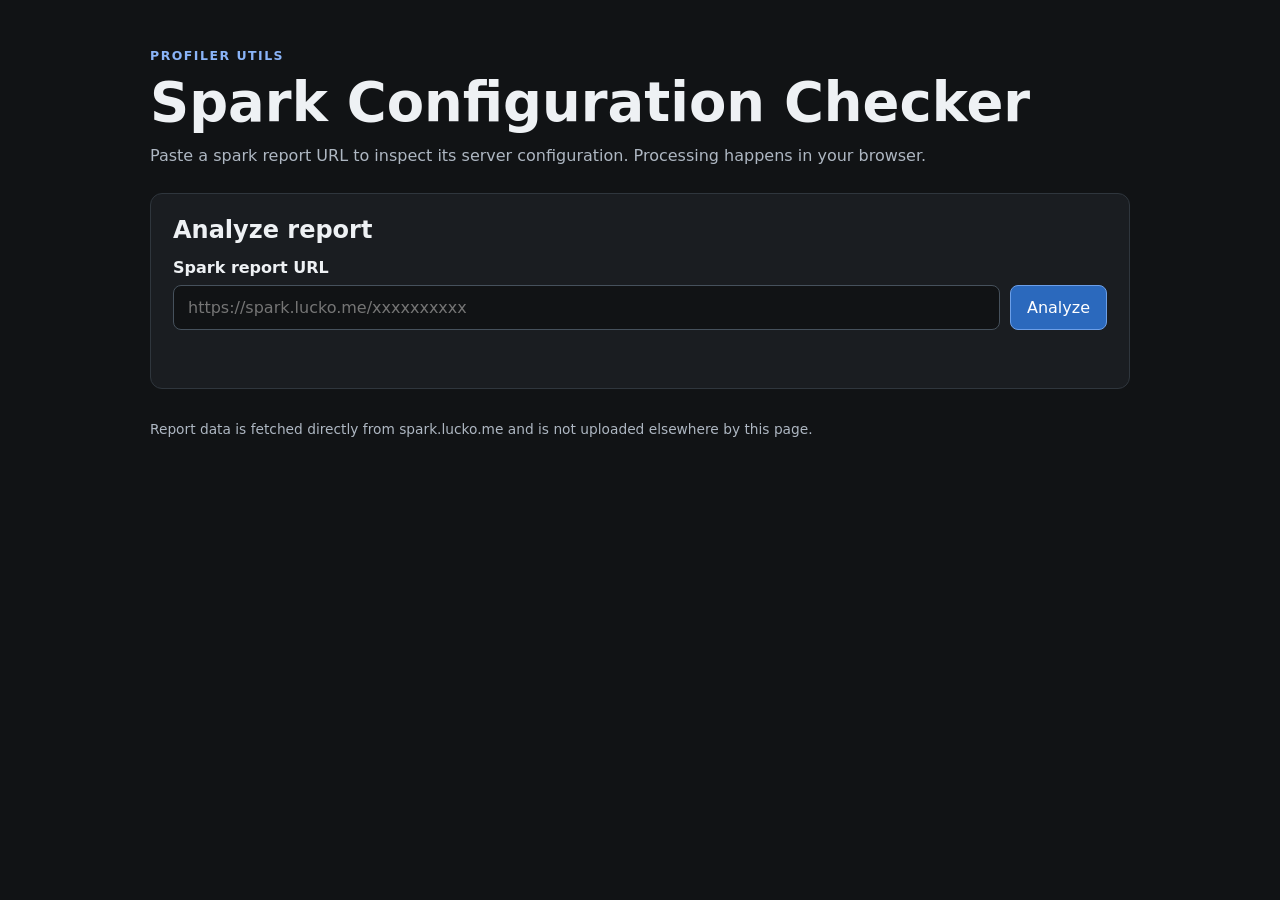
==== spark-config-check/index.html @ b053e269 "First serious release" ====
<!doctype html>
<html lang="en">
<head>
  <meta charset="utf-8">
  <meta http-equiv="Content-Security-Policy" content="default-src 'self'; connect-src 'self' https://spark.lucko.me; script-src 'self'; style-src 'self'; img-src 'self' data:; object-src 'none'; base-uri 'self'; form-action 'self'">
  <meta name="viewport" content="width=device-width, initial-scale=1">
  <meta name="description" content="Analyze Minecraft server configuration values from a spark report.">
  <title>Spark Configuration Checker</title>
  <link rel="stylesheet" href="./styles.css">
  <script type="module" src="./app.js"></script>
</head>
<body>
  <main class="page-shell">
    <header class="page-header">
      <p class="eyebrow">Profiler Utils</p>
      <h1>Spark Configuration Checker</h1>
      <p class="intro">Paste a spark report URL to inspect its server configuration. Processing happens in your browser.</p>
    </header>

    <section class="panel">
      <h2>Analyze report</h2>
      <form id="analyze-form">
        <label for="spark-url">Spark report URL</label>
        <div class="input-row">
          <input id="spark-url" type="url" placeholder="https://spark.lucko.me/xxxxxxxxxx" autocomplete="off" spellcheck="false" required>
          <button id="analyze-button" type="submit">Analyze</button>
        </div>
      </form>
      <p id="status" class="status" role="status" aria-live="polite"></p>
    </section>

    <section id="summary-panel" class="panel hidden">
      <div class="section-heading-row">
        <div>
          <h2>Summary</h2>
          <p id="rules-version" class="muted"></p>
        </div>
        <button id="toggle-passed" class="secondary-button" type="button">Hide passed</button>
      </div>
      <div id="summary-counters" class="summary-counters"></div>
    </section>

    <section id="results" class="results" aria-live="polite"></section>

    <footer class="page-footer">
      <p>Report data is fetched directly from spark.lucko.me and is not uploaded elsewhere by this page.</p>
    </footer>
  </main>
</body>
</html>
---- spark-config-check/styles.css ----
:root {
  color-scheme: dark;
  font-family: Inter, ui-sans-serif, system-ui, -apple-system, BlinkMacSystemFont, "Segoe UI", sans-serif;
  background: #111315;
  color: #eef1f4;
}

* { box-sizing: border-box; }

body {
  margin: 0;
  min-width: 320px;
  background: #111315;
}

button, input { font: inherit; }

.page-shell {
  width: min(980px, calc(100% - 32px));
  margin: 0 auto;
  padding: 48px 0 64px;
}

.page-header { margin-bottom: 28px; }
.eyebrow {
  margin: 0 0 8px;
  color: #8ab4f8;
  font-size: 0.78rem;
  font-weight: 700;
  letter-spacing: 0.12em;
  text-transform: uppercase;
}

h1, h2, h3, p { margin-top: 0; }
h1 { margin-bottom: 12px; font-size: clamp(2rem, 5vw, 3.4rem); }
h2 { margin-bottom: 14px; }
h3 { margin-bottom: 0; }
.intro, .muted, .page-footer, .result-description { color: #aeb7c2; }

.panel, .result-group {
  margin-bottom: 20px;
  padding: 22px;
  border: 1px solid #2f363d;
  border-radius: 12px;
  background: #1a1d21;
}

label { display: block; margin-bottom: 8px; font-weight: 650; }
.input-row { display: flex; gap: 10px; }

input {
  min-width: 0;
  flex: 1;
  padding: 12px 14px;
  border: 1px solid #46515c;
  border-radius: 8px;
  background: #111315;
  color: inherit;
}

button {
  padding: 11px 16px;
  border: 1px solid #6c9fe8;
  border-radius: 8px;
  background: #2b69bd;
  color: white;
  cursor: pointer;
}

button:disabled { opacity: 0.6; cursor: wait; }
.secondary-button { background: transparent; }
.status { min-height: 1.5em; margin: 12px 0 0; }
.status.error { color: #f28b82; }
.status.success { color: #81c995; }
.hidden { display: none; }

.section-heading-row, .result-group-header, .result-card-header {
  display: flex;
  align-items: flex-start;
  justify-content: space-between;
  gap: 16px;
}

.summary-counters { display: flex; flex-wrap: wrap; gap: 8px; }
.counter {
  padding: 6px 9px;
  border: 1px solid #3a424b;
  border-radius: 999px;
  background: #111315;
  font-size: 0.85rem;
}

.result-list { display: grid; gap: 12px; }
.result-card {
  padding: 16px;
  border: 1px solid #69737d;
  border-left-width: 5px;
  border-radius: 9px;
  background: #15181b;
}
.result-card.pass { border-left-color: #81c995; }
.result-card.info { border-left-color: #8ab4f8; }
.result-card.warning { border-left-color: #fdd663; }
.result-card.error { border-left-color: #f28b82; }
.result-card.unknown { border-left-color: #bdc1c6; }

.result-badge {
  flex-shrink: 0;
  font-size: 0.75rem;
  font-weight: 800;
  letter-spacing: 0.06em;
}
.result-values {
  display: grid;
  gap: 3px;
  margin-top: 12px;
  font-family: ui-monospace, SFMono-Regular, Consolas, monospace;
  font-size: 0.82rem;
  overflow-wrap: anywhere;
}
.result-message { margin: 12px 0 0; white-space: pre-line; }
.result-description { margin: 8px 0 0; font-size: 0.88rem; }
.empty-state {
  padding: 24px;
  border: 1px dashed #46515c;
  border-radius: 10px;
  text-align: center;
  color: #aeb7c2;
}
.page-footer { margin-top: 32px; font-size: 0.86rem; }

@media (max-width: 640px) {
  .page-shell { width: min(100% - 20px, 980px); padding-top: 24px; }
  .input-row, .section-heading-row { flex-direction: column; }
  button { width: 100%; }
}
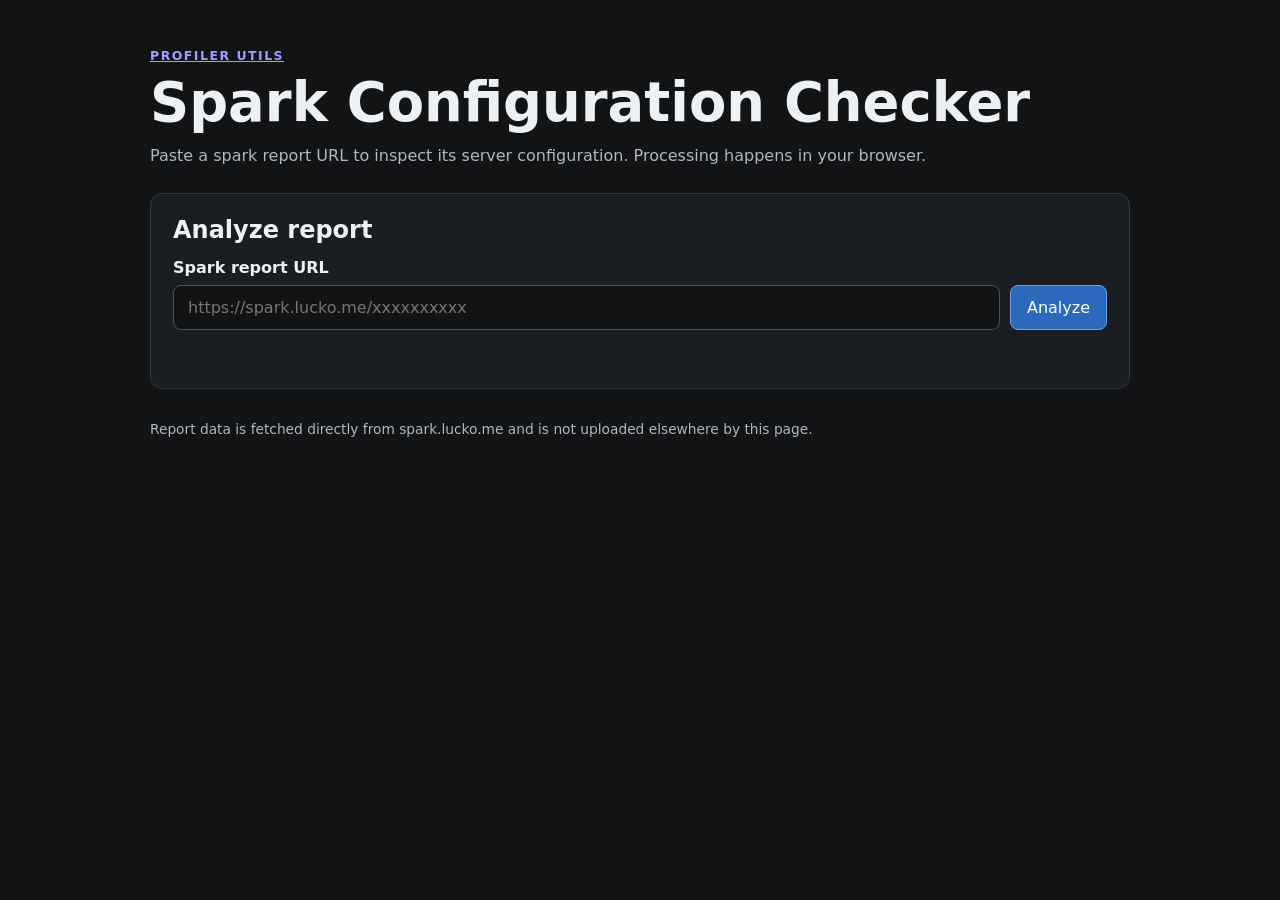
==== commit 2aa0ce12: "feat: redesign profiler utilities and Spark analysis tools - redesign the site structure and navigat" ====
--- a/spark-config-check/index.html
+++ b/spark-config-check/index.html
@@ -12,7 +12,7 @@
 <body>
   <main class="page-shell">
     <header class="page-header">
-      <p class="eyebrow">Profiler Utils</p>
+      <p class="eyebrow"><a href="../" style="color:inherit;text-decoration:none">Profiler Utils</a></p>
       <h1>Spark Configuration Checker</h1>
       <p class="intro">Paste a spark report URL to inspect its server configuration. Processing happens in your browser.</p>
     </header>
